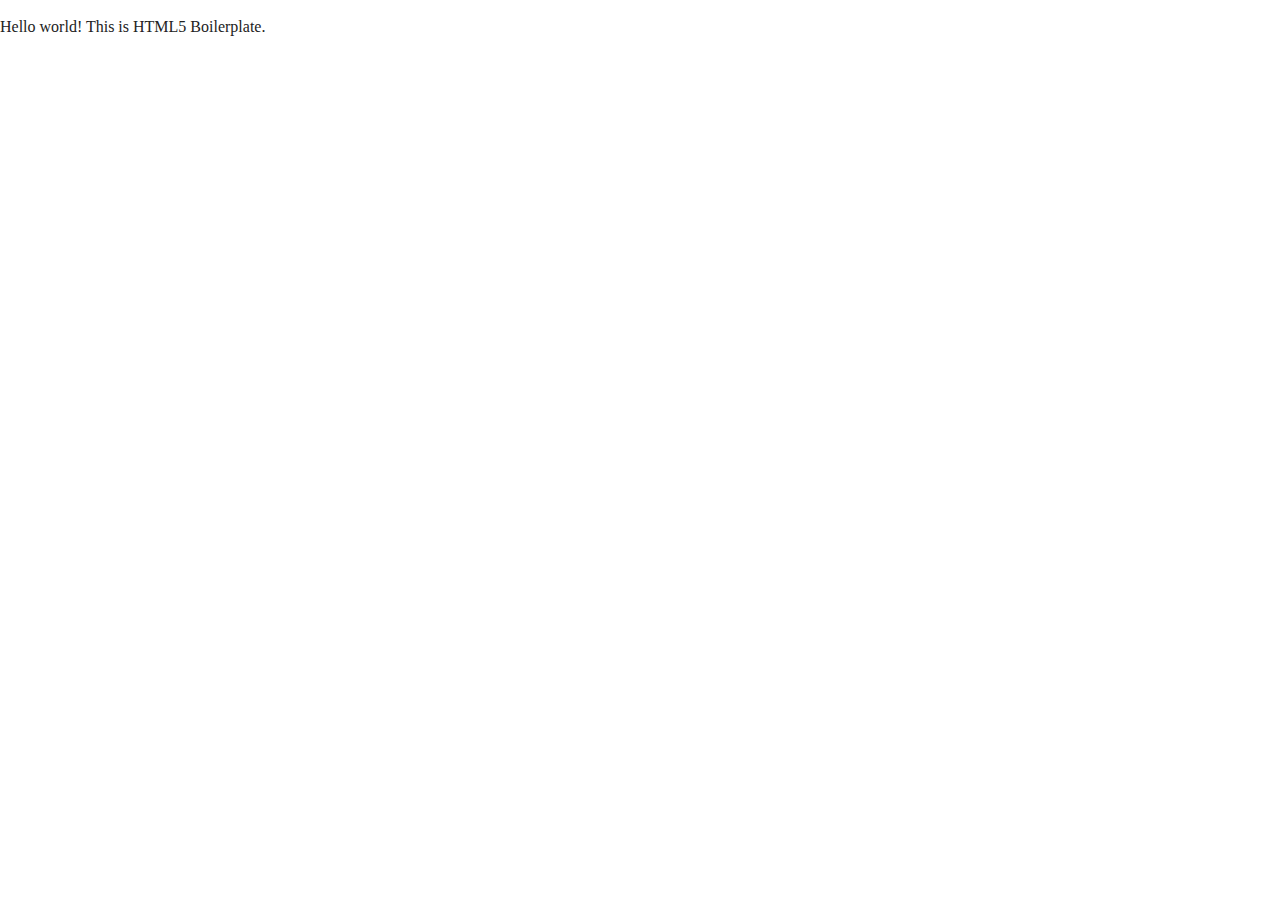
==== about/index.html @ be37d1b5 "Initial commit" ====
<!doctype html>
<html class="no-js" lang="">

<head>
  <meta charset="utf-8">
  <title></title>
  <meta name="description" content="">
  <meta name="viewport" content="width=device-width, initial-scale=1">

  <meta property="og:title" content="">
  <meta property="og:type" content="">
  <meta property="og:url" content="">
  <meta property="og:image" content="">

  <link rel="manifest" href="../site.webmanifest">
  <link rel="apple-touch-icon" href="../icon.png">
  <!-- Place favicon.ico in the root directory -->

  <link rel="stylesheet" href="../css/normalize.css">
  <link rel="stylesheet" href="../css/main.css">

  <meta name="theme-color" content="#fafafa">
</head>

<body>

  <!-- Add your site or application content here -->
  <p>Hello world! This is HTML5 Boilerplate.</p>
  <script src="../js/vendor/modernizr-3.11.2.min.js"></script>
  <script src="../js/plugins.js"></script>
  <script src="../js/main.js"></script>

  <!-- Google Analytics: change UA-XXXXX-Y to be your site's ID. -->
  <script>
    window.ga = function () { ga.q.push(arguments) }; ga.q = []; ga.l = +new Date;
    ga('create', 'UA-XXXXX-Y', 'auto'); ga('set', 'anonymizeIp', true); ga('set', 'transport', 'beacon'); ga('send', 'pageview')
  </script>
  <script src="https://www.google-analytics.com/analytics.js" async></script>
</body>

</html>
---- css/main.css ----
/*! HTML5 Boilerplate v8.0.0 | MIT License | https://html5boilerplate.com/ */

/* main.css 2.1.0 | MIT License | https://github.com/h5bp/main.css#readme */
/*
 * What follows is the result of much research on cross-browser styling.
 * Credit left inline and big thanks to Nicolas Gallagher, Jonathan Neal,
 * Kroc Camen, and the H5BP dev community and team.
 */

/* ==========================================================================
   Base styles: opinionated defaults
   ========================================================================== */

html {
  color: #222;
  font-size: 1em;
  line-height: 1.4;
}

/*
 * Remove text-shadow in selection highlight:
 * https://twitter.com/miketaylr/status/12228805301
 *
 * Vendor-prefixed and regular ::selection selectors cannot be combined:
 * https://stackoverflow.com/a/16982510/7133471
 *
 * Customize the background color to match your design.
 */

::-moz-selection {
  background: #b3d4fc;
  text-shadow: none;
}

::selection {
  background: #b3d4fc;
  text-shadow: none;
}

/*
 * A better looking default horizontal rule
 */

hr {
  display: block;
  height: 1px;
  border: 0;
  border-top: 1px solid #ccc;
  margin: 1em 0;
  padding: 0;
}

/*
 * Remove the gap between audio, canvas, iframes,
 * images, videos and the bottom of their containers:
 * https://github.com/h5bp/html5-boilerplate/issues/440
 */

audio,
canvas,
iframe,
img,
svg,
video {
  vertical-align: middle;
}

/*
 * Remove default fieldset styles.
 */

fieldset {
  border: 0;
  margin: 0;
  padding: 0;
}

/*
 * Allow only vertical resizing of textareas.
 */

textarea {
  resize: vertical;
}

/* ==========================================================================
   Author's custom styles
   ========================================================================== */

/* ==========================================================================
   Helper classes
   ========================================================================== */

/*
 * Hide visually and from screen readers
 */

.hidden,
[hidden] {
  display: none !important;
}

/*
 * Hide only visually, but have it available for screen readers:
 * https://snook.ca/archives/html_and_css/hiding-content-for-accessibility
 *
 * 1. For long content, line feeds are not interpreted as spaces and small width
 *    causes content to wrap 1 word per line:
 *    https://medium.com/@jessebeach/beware-smushed-off-screen-accessible-text-5952a4c2cbfe
 */

.sr-only {
  border: 0;
  clip: rect(0, 0, 0, 0);
  height: 1px;
  margin: -1px;
  overflow: hidden;
  padding: 0;
  position: absolute;
  white-space: nowrap;
  width: 1px;
  /* 1 */
}

/*
 * Extends the .sr-only class to allow the element
 * to be focusable when navigated to via the keyboard:
 * https://www.drupal.org/node/897638
 */

.sr-only.focusable:active,
.sr-only.focusable:focus {
  clip: auto;
  height: auto;
  margin: 0;
  overflow: visible;
  position: static;
  white-space: inherit;
  width: auto;
}

/*
 * Hide visually and from screen readers, but maintain layout
 */

.invisible {
  visibility: hidden;
}

/*
 * Clearfix: contain floats
 *
 * For modern browsers
 * 1. The space content is one way to avoid an Opera bug when the
 *    `contenteditable` attribute is included anywhere else in the document.
 *    Otherwise it causes space to appear at the top and bottom of elements
 *    that receive the `clearfix` class.
 * 2. The use of `table` rather than `block` is only necessary if using
 *    `:before` to contain the top-margins of child elements.
 */

.clearfix::before,
.clearfix::after {
  content: " ";
  display: table;
}

.clearfix::after {
  clear: both;
}

/* ==========================================================================
   EXAMPLE Media Queries for Responsive Design.
   These examples override the primary ('mobile first') styles.
   Modify as content requires.
   ========================================================================== */

@media only screen and (min-width: 35em) {
  /* Style adjustments for viewports that meet the condition */
}

@media print,
  (-webkit-min-device-pixel-ratio: 1.25),
  (min-resolution: 1.25dppx),
  (min-resolution: 120dpi) {
  /* Style adjustments for high resolution devices */
}

/* ==========================================================================
   Print styles.
   Inlined to avoid the additional HTTP request:
   https://www.phpied.com/delay-loading-your-print-css/
   ========================================================================== */

@media print {
  *,
  *::before,
  *::after {
    background: #fff !important;
    color: #000 !important;
    /* Black prints faster */
    box-shadow: none !important;
    text-shadow: none !important;
  }

  a,
  a:visited {
    text-decoration: underline;
  }

  a[href]::after {
    content: " (" attr(href) ")";
  }

  abbr[title]::after {
    content: " (" attr(title) ")";
  }

  /*
   * Don't show links that are fragment identifiers,
   * or use the `javascript:` pseudo protocol
   */
  a[href^="#"]::after,
  a[href^="javascript:"]::after {
    content: "";
  }

  pre {
    white-space: pre-wrap !important;
  }

  pre,
  blockquote {
    border: 1px solid #999;
    page-break-inside: avoid;
  }

  /*
   * Printing Tables:
   * https://web.archive.org/web/20180815150934/http://css-discuss.incutio.com/wiki/Printing_Tables
   */
  thead {
    display: table-header-group;
  }

  tr,
  img {
    page-break-inside: avoid;
  }

  p,
  h2,
  h3 {
    orphans: 3;
    widows: 3;
  }

  h2,
  h3 {
    page-break-after: avoid;
  }
}
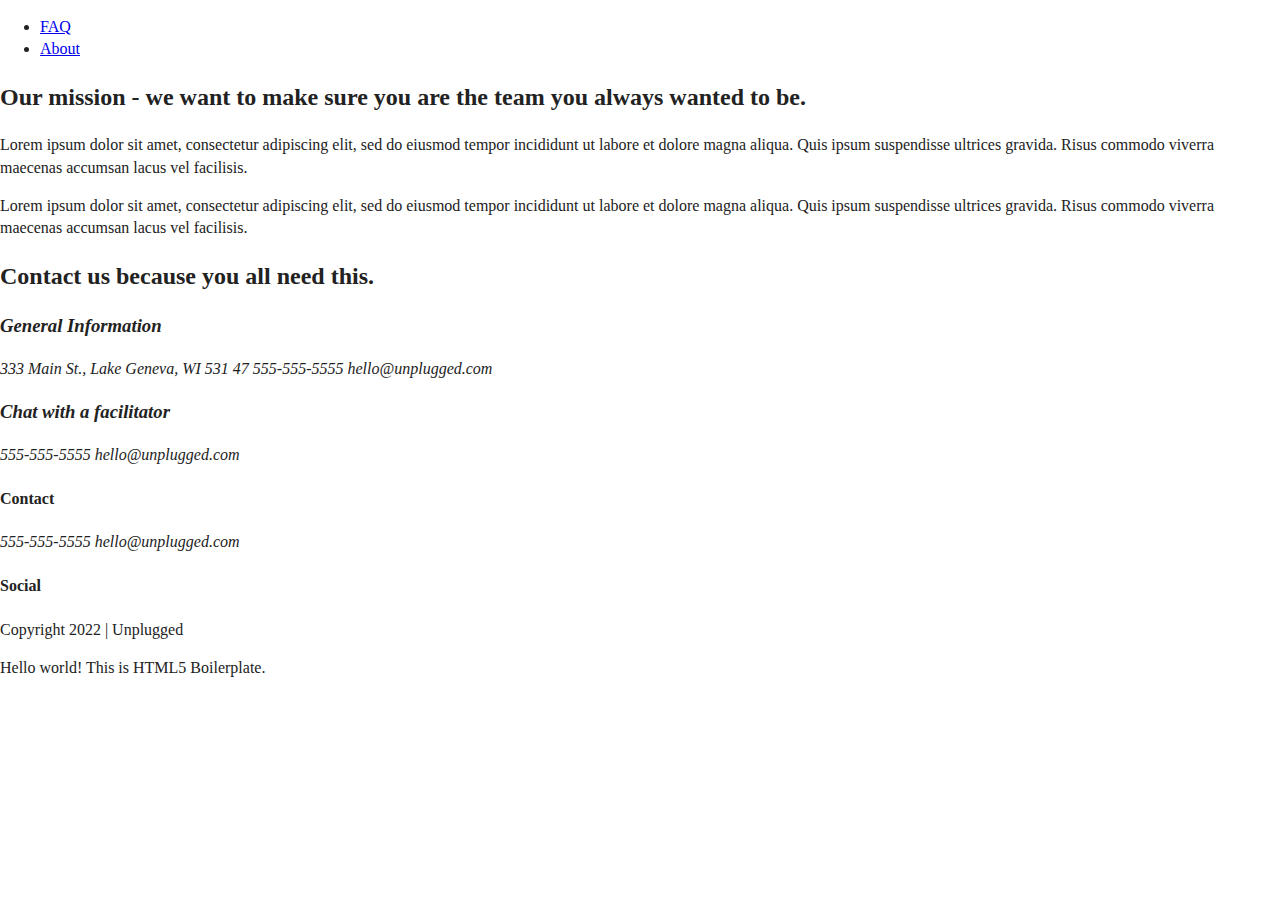
==== commit ac0c08c9: "Html for About page" ====
--- a/about/index.html
+++ b/about/index.html
@@ -3,7 +3,7 @@
 
 <head>
   <meta charset="utf-8">
-  <title></title>
+  <title>Unplugged retreat</title>
   <meta name="description" content="">
   <meta name="viewport" content="width=device-width, initial-scale=1">
 
@@ -23,8 +23,86 @@
 </head>
 
 <body>
+   <!-- Add your site or application content here -->
+  <header>
+    <div class="content-wrapper">
+      <a href="#" <img src="" alt="unplugged logo"></a>
+      <div class="header-divider"></div>
+      <nav>
+        <ul>
+          <li><a href="../faq/index.html" target="_blank">FAQ</a></li>
+          <li><a href="index.html" target="_blank">About</a></li>
+        </ul>
+      </nav>
+    </div>
+  </header>
 
-  <!-- Add your site or application content here -->
+  <main>
+    <section class="mission">
+      <div class="content-wrapper">
+        <h2>Our mission - we want to make sure you are the team you always wanted to be.</h2>
+        <div class="mission-content">
+          <p>Lorem ipsum dolor sit amet, consectetur adipiscing elit, sed do eiusmod tempor incididunt ut labore et dolore magna aliqua. Quis ipsum suspendisse ultrices gravida. Risus commodo viverra maecenas accumsan lacus vel facilisis.</p>
+          <P>Lorem ipsum dolor sit amet, consectetur adipiscing elit, sed do eiusmod tempor incididunt ut labore et dolore magna aliqua. Quis ipsum suspendisse ultrices gravida. Risus commodo viverra maecenas accumsan lacus vel facilisis. </P>
+        </div>
+      </div> <!--Mission content wrapper ends-->
+    </section> 
+
+    <section class="map">
+        <figure>
+        </figure>
+      </div>
+    </section> <!--End of map section-->
+
+    <section class="contact-section">
+      <div class="content-wrapper">
+        <h2>Contact us because you all need this.</h2>
+          <address class="contact-content">
+            <div>
+            <h3>General Information</h3>
+              <p>333 Main St., Lake Geneva, WI 531 47
+                555-555-5555
+                hello@unplugged.com
+              </p>
+            </div>
+            <div>
+            <h3>Chat with a facilitator</h3>
+            <address>
+              <p>555-555-5555
+                hello@unplugged.com
+              </p>
+            </div>
+          </address>
+      </div>
+    </section> <!--End of contact section-->
+
+  </main>
+
+  <footer>
+    <div class="content-wrapper">
+      <div class="footer-content">
+        <div class="contact">
+          <h4>Contact</h4>
+          <address>
+            <p>555-555-5555
+            hello@unplugged.com</p>
+          </address>
+        </div>
+        <div class="social">
+          <h4>Social</h4>
+          <div class="social-icons">
+            <p><a href="https://facebook.com/yoursite" target="_blank"></a></p>
+            <p><a href="https://twitter.com/yoursite" target="_blank"></a></p>
+            <p><a href="https://instagram.com/yoursite" target="_blank"></a></p>
+          </div>
+        </div>
+      </div> <!--Footer content ends-->
+    </div> <!--Footer content wrapper ends-->
+    <div class="copyright">
+      <p>Copyright 2022 | Unplugged</p>
+    </div>
+  </footer>
+ 
   <p>Hello world! This is HTML5 Boilerplate.</p>
   <script src="../js/vendor/modernizr-3.11.2.min.js"></script>
   <script src="../js/plugins.js"></script>
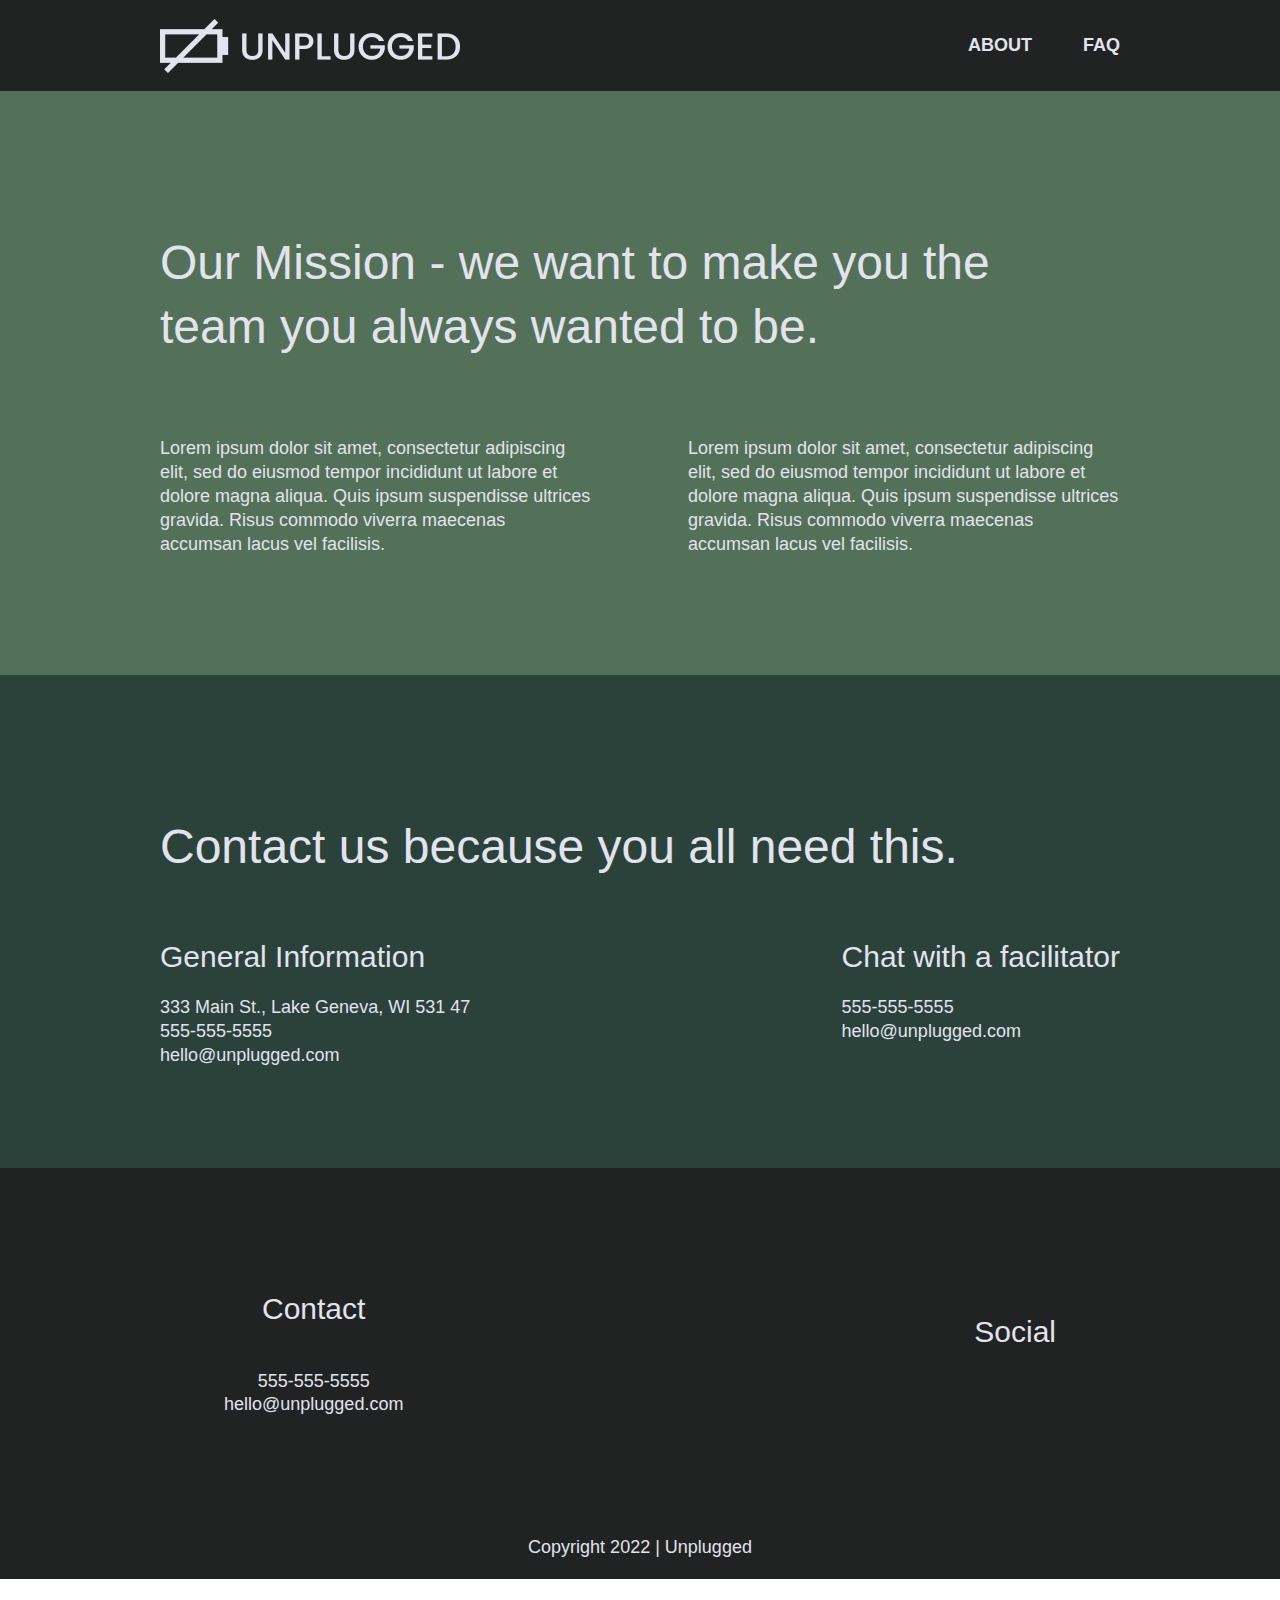
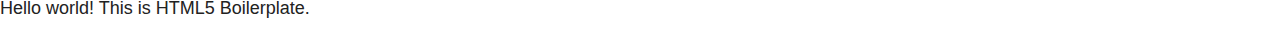
==== commit b5d2f4e7: "Updated and fixed CSS and HTML files" ====
--- a/about/index.html
+++ b/about/index.html
@@ -3,7 +3,7 @@
 
 <head>
   <meta charset="utf-8">
-  <title>Unplugged retreat</title>
+  <title>Unplugged Retreat | About</title>
   <meta name="description" content="">
   <meta name="viewport" content="width=device-width, initial-scale=1">
 
@@ -24,14 +24,16 @@
 
 <body>
    <!-- Add your site or application content here -->
-  <header>
+  
+  
+   <header>
     <div class="content-wrapper">
-      <a href="#" <img src="" alt="unplugged logo"></a>
-      <div class="header-divider"></div>
+     <a href="../index.html"><img src="../img/unpluggedlogo.png" alt="Unplugged logo"></a>
+     <div class="header-divider"></div>
       <nav>
         <ul>
+          <li><a href="index.html" target="_blank">About</a></li>
           <li><a href="../faq/index.html" target="_blank">FAQ</a></li>
-          <li><a href="index.html" target="_blank">About</a></li>
         </ul>
       </nav>
     </div>
@@ -40,7 +42,7 @@
   <main>
     <section class="mission">
       <div class="content-wrapper">
-        <h2>Our mission - we want to make sure you are the team you always wanted to be.</h2>
+        <h2>Our Mission - we want to make you the team you always wanted to be.</h2>
         <div class="mission-content">
           <p>Lorem ipsum dolor sit amet, consectetur adipiscing elit, sed do eiusmod tempor incididunt ut labore et dolore magna aliqua. Quis ipsum suspendisse ultrices gravida. Risus commodo viverra maecenas accumsan lacus vel facilisis.</p>
           <P>Lorem ipsum dolor sit amet, consectetur adipiscing elit, sed do eiusmod tempor incididunt ut labore et dolore magna aliqua. Quis ipsum suspendisse ultrices gravida. Risus commodo viverra maecenas accumsan lacus vel facilisis. </P>
@@ -60,15 +62,15 @@
           <address class="contact-content">
             <div>
             <h3>General Information</h3>
-              <p>333 Main St., Lake Geneva, WI 531 47
-                555-555-5555
+              <p>333 Main St., Lake Geneva, WI 531 47<br>
+                555-555-5555<br>
                 hello@unplugged.com
               </p>
             </div>
             <div>
             <h3>Chat with a facilitator</h3>
             <address>
-              <p>555-555-5555
+              <p>555-555-5555<br>
                 hello@unplugged.com
               </p>
             </div>
@@ -84,7 +86,7 @@
         <div class="contact">
           <h4>Contact</h4>
           <address>
-            <p>555-555-5555
+            <p>555-555-5555<br>
             hello@unplugged.com</p>
           </address>
         </div>
--- a/css/main.css
+++ b/css/main.css
@@ -86,6 +86,326 @@
 /* ==========================================================================
    Author's custom styles
    ========================================================================== */
+
+   /*------------ General styles -----------*/
+
+   html {
+    font-size: 16px;
+   }
+
+   body {
+    font-family: 'Open Sans', sans-serif;
+    font-size: 1em;
+    text-align: left;
+   }
+
+   ul,
+   ol {
+    list-style-type: none;
+    padding: 0;
+   }
+
+   a {
+    color: #e2e3ed;
+    text-decoration: none;
+   }
+
+   img {
+    width: 100%;
+   }
+    
+   figure {
+    margin: 0;
+   }
+
+   h2 {
+    font-family: 'Poppins', sans-serif;
+    font-size: 1.875em;
+    font-weight: 500;
+   }
+
+   h3,
+   h4 {
+    font-family: 'Poppins', sans-serif;
+    font-size: 1.125em;
+    margin: 20px 0;
+    font-weight: 500;
+   }
+
+   p {
+    font-size: 0.875em;
+    line-height: 1.285em;
+   }
+
+   address {
+    font-style: normal;
+  }
+
+  .content-wrapper {
+    width: 90%;
+    margin: 50px 0;
+  }
+
+/*------------- Base Header-Footer styles ----------------------*/
+
+header, 
+footer {
+  background-color: #202322;
+  display: flex;
+  justify-content: center;
+  align-items: center;
+  flex-flow: row wrap;
+}
+
+header {
+  padding: 15px 0;
+}
+
+header .content-wrapper {
+  display: flex;
+  justify-content: center;
+  align-items: center;
+  flex-flow: row wrap;
+  margin: 0;
+ }
+
+header figure {
+  display: flex;
+  justify-content: center;
+  align-items: center;
+  flex-flow: row wrap;
+  width: 60%;
+}
+
+.header-divider {
+  width: 100%;
+  height: 1px;
+  margin: 10px 0 20px 0;
+  background: #3a3a3a; 
+}
+
+header nav {
+  display: flex;
+  justify-content: center;
+  align-items: center;
+  flex-flow: row wrap;
+  width: 60%;
+  font-size: 1.125em;
+  font-weight: 700;
+  text-transform: uppercase;
+}
+
+header nav ul {
+  display: flex;
+  justify-content: space-between;
+  width: 100%;
+}
+
+footer {
+  flex-direction: column;
+  text-align: center;
+}
+
+footer .content-wrapper {
+  width: 55%;
+  margin: 50px 0;
+  color: #e2e3ed;
+}
+
+footer p {
+  margin: 0;
+}
+
+footer .social p {
+  display: flex;
+  justify-content: center;
+  align-items: center;
+}
+
+footer .social-icons {
+  display: flex;
+  justify-content: space-around;
+  align-items: center;
+}
+
+footer .contact {
+  margin-bottom: 50px;
+}
+
+footer .copyright {
+  margin: 20px 0;
+  color: #e2e3ed;
+}
+
+/*------------ Mobile styles - Homepage ----------------------*/
+
+/* --- Hero area ----- */ 
+
+.hero-area {
+  display: flex;
+  justify-content: center;
+  flex-flow: row wrap;
+  color: #e2e3ed;
+  background: url('../img/girl.jpg') #999;
+  background-size: cover;
+  background-repeat: no-repeat;
+  background-position: center;
+}
+
+.hero-area h1 {
+  font-size: 2.25em;
+  font-family: 'Poppins', Helvetica, Arial, sans-serif;
+  font-weight: 500; 
+  line-height: 1.2; 
+}
+
+/* --- Aside --- */
+aside {
+  display: flex;
+  justify-content: center;
+  align-items: center;
+  flex-flow: row wrap;
+  background-color: #527158;
+  color: #e2e3ed;
+}
+
+aside .form {
+  margin-top: 30px;
+}
+
+input[type=text] {
+  box-sizing: border-box;
+  width: 100%;
+  color: #2a423a;
+  font-style: italic;
+  padding: 1em;
+}
+ 
+input[type=button] {
+  width: 100%;
+  padding: 20px 0;
+  margin-top: 20px;
+  background-color: #2a423a;
+  font-family: 'Poppins', Helvetica, Arial, sans-serif;
+  font-weight: 500;
+  font-size: 1.125em;
+  color: #e2e3ed;
+  border: none;
+  text-align: center;
+  text-transform: uppercase;
+}
+
+/* --- Features --- */
+
+.features {
+  display: flex;
+  justify-content: center;
+  flex-flow: row wrap;
+  padding: 0 20px;
+  color: #e2e3ed;
+  background: url('../img/bonfire.jpg') #202322;
+  background-position: center;
+  background-size: cover;
+  background-repeat: no-repeat;
+}
+
+.features .features-items {
+  display: flex;
+  justify-content: center;
+  align-items: center;
+  flex-flow: row wrap;
+}
+
+.features article {
+  width: 63%;
+  margin: 30px 0;
+}
+
+.features h2 {
+  margin-bottom: 60px;
+}
+
+.features p {
+  margin: 0;
+  text-align: center;
+}
+
+/* --- Reviews --- */
+.reviews {
+  display: flex;
+  justify-content: center;
+  flex-flow: row wrap;
+  background-color: #2a423a;
+  color: #e2e3ed;
+}
+
+
+.reviews h2 {
+  margin-bottom: 40px;
+  line-height: 1;
+}
+
+.reviews h3 {
+  width: 55%;
+  margin: 20px 0;
+}
+
+
+/*------------- Mobile styles - About page ----------------------*/
+
+.mission {
+  display: flex;
+  justify-content: center;
+  align-items: center;
+  flex-flow: row wrap;
+  background-color: #527158;
+  color: #e2e3ed;
+}
+
+.contact-section {
+  display: flex;
+  justify-content: center;
+  align-items: center;
+  flex-flow: row wrap;
+  background-color: #2a423a;
+  color: #e2e3ed;
+}
+
+.contact-content p{
+  margin: 0;
+}
+
+/*------------- Mobile styles - FAQ page ----------------------*/
+
+.faq {
+  display: flex;
+  justify-content: center;
+  align-items: center;
+  flex-flow: row wrap;
+  background-color: #527158;
+  color: #e2e3ed;
+}
+
+ .faq .content-wrapper {
+  display: flex;
+  justify-content: center;
+  align-items: center;
+  flex-flow: row wrap;
+  margin: 50px 0 0 0;
+ }
+
+ .faq h2 {
+   margin-bottom: 40px;
+   line-height: 1;
+ }
+
+ .faq-content {
+   margin-bottom: 50px;
+ }
+ 
+ .faq-content h4 {
+  line-height: 1.333;
+}
 
 /* ==========================================================================
    Helper classes
@@ -175,18 +495,301 @@
    Modify as content requires.
    ========================================================================== */
 
-@media only screen and (min-width: 35em) {
-  /* Style adjustments for viewports that meet the condition */
-}
-
-@media print,
-  (-webkit-min-device-pixel-ratio: 1.25),
-  (min-resolution: 1.25dppx),
-  (min-resolution: 120dpi) {
-  /* Style adjustments for high resolution devices */
-}
-
-/* ==========================================================================
+@media only screen and (min-width: 768px) {
+  /* Tablet styles here */
+
+  .content-wrapper{
+    max-width: 640px;
+    margin: 100px 0;
+  }
+
+  h2 {
+    font-size: 2.25em;
+    line-height: 1.333;
+}
+
+  h3 {
+    font-size: 1.5em;
+    line-height: 1.25;
+}
+
+  /* Header */
+
+  header {
+    justify-content: space-around;
+    padding: 33px 0;
+  }
+
+  header .content-wrapper {
+    width: 100%;
+    justify-content: space-between;
+  }
+
+  header nav {
+    width: 20%;
+  }
+
+  header nav ul {
+    justify-content: space-between;
+  }
+  
+  .header-divider {
+    display: none;
+  }
+
+  header img {
+    max-width: 50%;
+  }
+
+  /* Hero area */
+
+  .hero-area h1 {
+    font-size: 3em;
+    line-height: 1;
+    margin: 0;
+}
+
+  /* Aside */
+
+  aside .content-wrapper {
+    margin: 50px 0;
+    display: flex;
+    justify-content: space-between;
+    flex-flow: row wrap;
+  }
+
+  aside .content-wrapper .form-description,
+  aside .content-wrapper .form {
+    width: 40%;
+    margin: 0;
+  }
+
+  /* Features */
+
+  .features article {
+    display: flex;
+    justify-content: center;
+    align-items: center;
+    flex-flow: column wrap;
+    flex-basis: 50%;
+  }
+
+  .features .features-item-description {
+    width: 62%;
+  }
+
+  /* Reviews */
+
+  .reviews article {
+    display: flex;
+    justify-content: space-between;
+  }
+
+  .reviews h2 {
+    width: 85%;
+  }
+
+  .reviews article figure,
+  .reviews article div {
+    width: 49%;
+  }
+
+  .reviews h3 {
+    width: 75%;
+    margin: 0;
+  }
+
+  
+  /* Footer */
+
+footer .content-wrapper {
+  width: 65%;
+  margin: 100px 0;
+}
+
+footer .footer-content {
+  display: flex;
+  justify-content: space-between;
+  align-items: center;
+  flex-direction: row;
+}
+
+footer .contact {
+  margin-bottom: 0;
+}
+
+footer .copyright {
+  width: 100%;
+}
+
+footer h4 {
+  font-size: 1.5em;
+  margin-bottom: 40px;
+}
+
+footer p {
+    line-height: 1.285;
+}
+
+/*--------------- About page -----------------*/
+
+.mission-content {
+  display: flex;
+  justify-content: space-between;
+  align-items: center;
+  padding-top: 20px
+}
+
+.mission-content p {
+  width: 45%;
+}
+
+.contact-section .content-wrapper h2 {
+  width: 80%;
+}
+
+.contact-content {
+  display: flex;
+  justify-content: space-between;
+  align-items: flex-start;
+}
+
+.contact-content h4 {
+  font-size: 1.5em;
+}
+
+/*---------------- FAQ page ------------------*/
+
+.faq .content-wrapper {
+  justify-content: space-between;
+}
+
+.faq-content {
+  flex-basis: 45%;
+}
+
+.faq h2 {
+  width: 100%;
+} 
+
+.faq h4,
+  .faq p {
+      font-size: .875em;
+      line-height: 1.125;
+  }
+
+}
+
+@media only screen and (min-width: 1200px) {
+  
+  /*----------------- Desktop styles here ------------------- */
+
+  .content-wrapper {
+    max-width: 960px;
+  }
+
+  header {
+    padding: 15px 0;
+  }
+
+  header nav ul li {
+    padding: 0 0 0 40px;
+  }
+  h2 {
+    font-size: 2.25em;
+  }
+
+  h3,
+  h4 {
+      font-size: 1.875em;
+  }
+
+  p {
+      font-size: 1.125em;
+      line-height: 1.333;
+  }
+
+  header img {
+    max-width: 50%;
+  }
+
+  /* Hero area */
+
+  .hero-area h1 {
+    width: 80%;
+    font-size: 3.75em;
+  }
+
+  .hero-area {
+    min-height: 660px;
+  }
+
+  /* Aside */
+
+  aside .content-wrapper {
+    justify-content: space-around;
+  }
+
+  aside .content-wrapper .form-description,
+  aside .content-wrapper .form {
+    width: 30%;
+    margin: 0;
+  }
+
+  .form-description p {
+    font-size: 1.125em;
+  }
+
+  /* Features */
+
+  .features h2 {
+    width: 90%;
+  }
+
+  .features article {
+    flex-basis: 33%;
+  }
+
+  /* Reviews */
+
+  .reviews article div {
+    width: 42%;
+  }
+
+  footer h4 {
+    font-size: 1.875em;
+  }
+
+  .reviews h2 {
+    padding-bottom: 50px; 
+  }
+
+  /*------------- About page -------------*/
+
+  .mission h2, 
+  .contact-section .content-wrapper h2 {
+    width: 95%;
+    font-size: 3em;
+  }
+
+  .contact-content h4 {
+    font-size: 1.875em;
+  }
+
+  /*---------- FAQ page ------------------*/
+  .faq h2 {
+    width: 100%;
+    font-size: 3em;
+  }
+
+  .faq h4,
+  .faq p {
+      font-size: 1.125em;
+      line-height: 1;
+  }
+
+}
+  /* ========================================================================
    Print styles.
    Inlined to avoid the additional HTTP request:
    https://www.phpied.com/delay-loading-your-print-css/
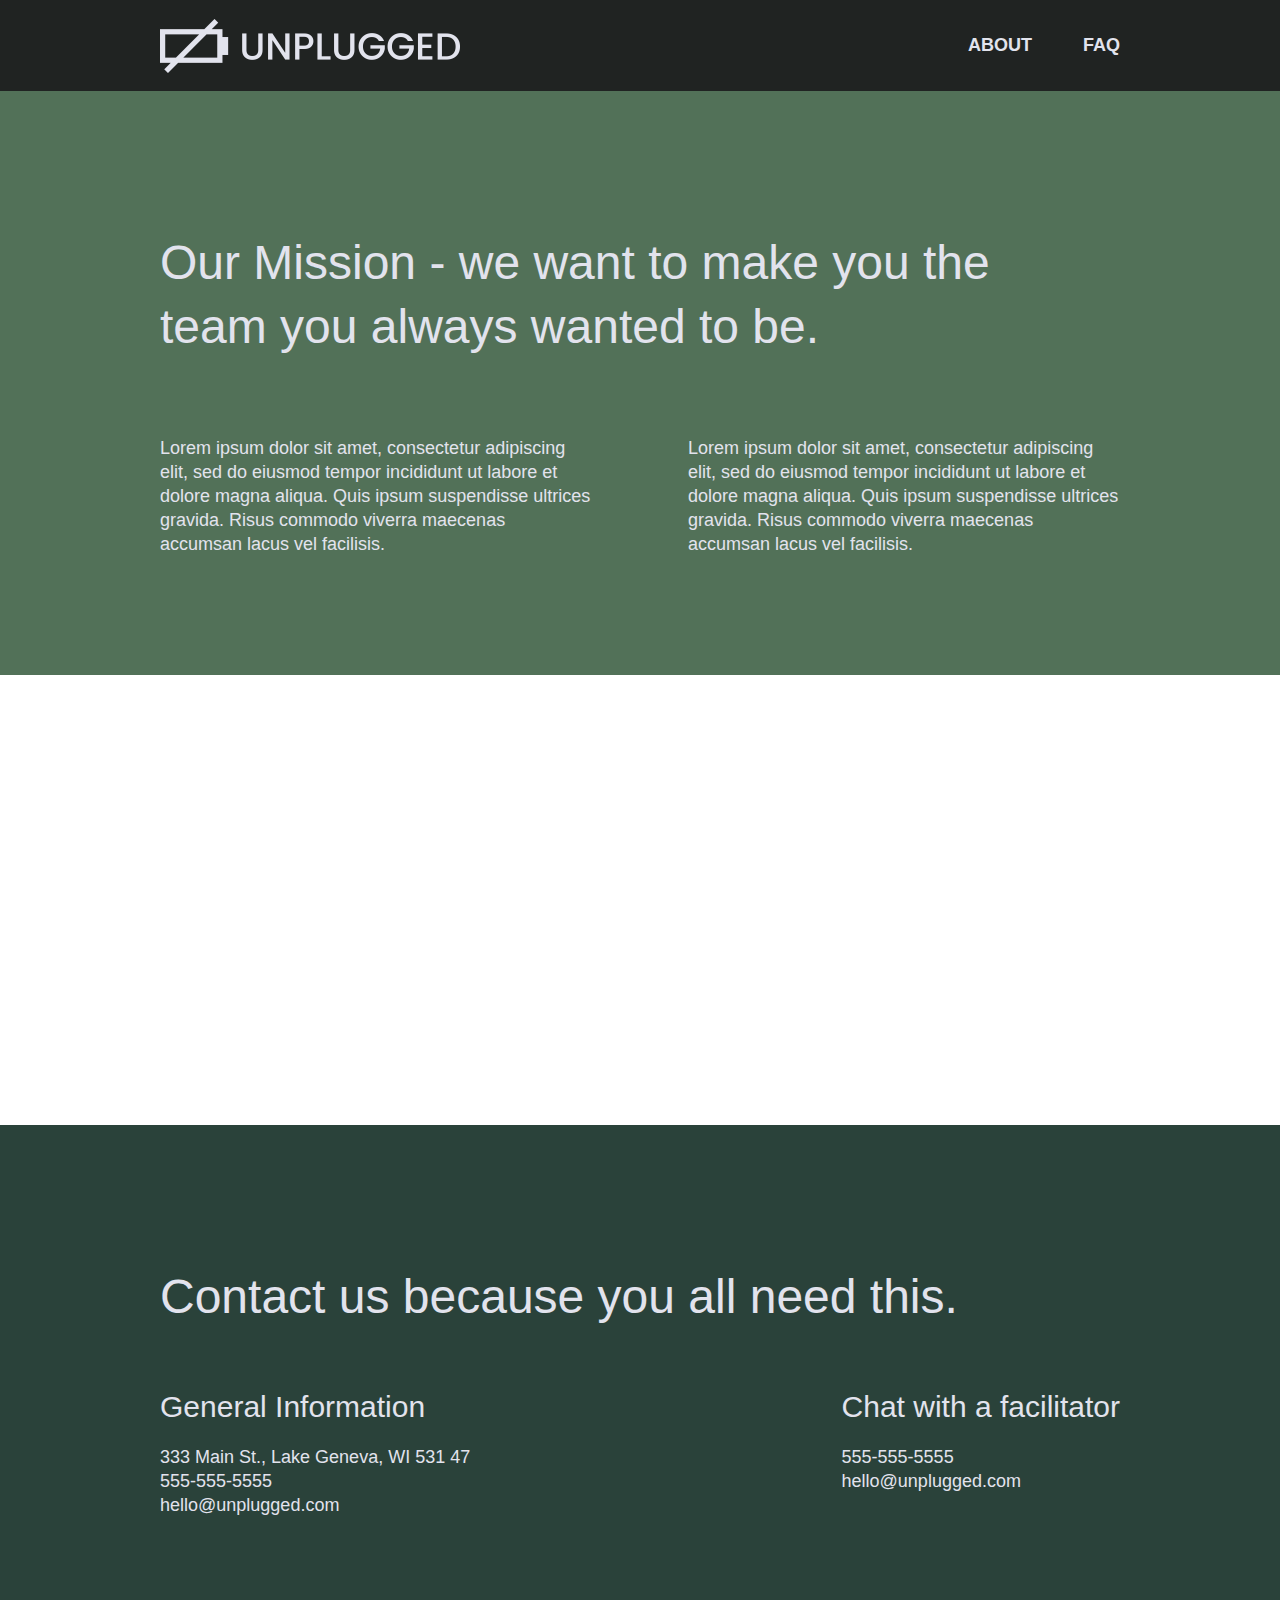
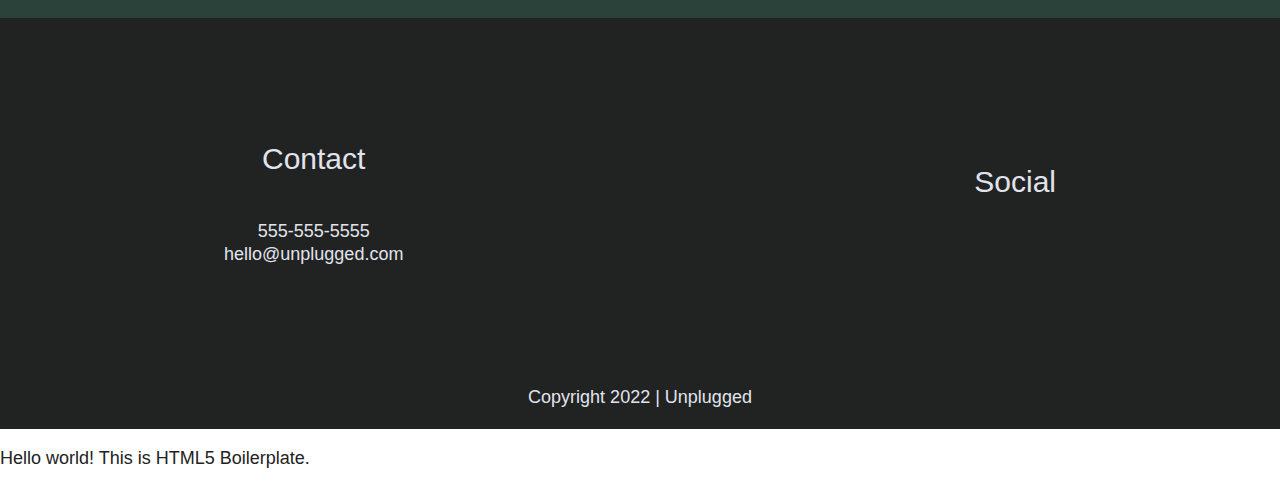
==== commit 3666ee78: "Added map" ====
--- a/about/index.html
+++ b/about/index.html
@@ -52,6 +52,7 @@
 
     <section class="map">
         <figure>
+          <iframe src="https://www.google.com/maps/embed?pb=!1m18!1m12!1m3!1d4213.872716367737!2d-88.42234651063085!3d42.59903244170198!2m3!1f0!2f0!3f0!3m2!1i1024!2i768!4f13.1!3m3!1m2!1s0x88058beaba2a015f%3A0x4b28e3671bb3e0e9!2s333%20Main%20St%2C%20Lake%20Geneva%2C%20WI%2053147!5e0!3m2!1sen!2sus!4v1659107949386!5m2!1sen!2sus" width="600" height="450" style="border:0;" allowfullscreen="" loading="lazy" referrerpolicy="no-referrer-when-downgrade"></iframe>
         </figure>
       </div>
     </section> <!--End of map section-->
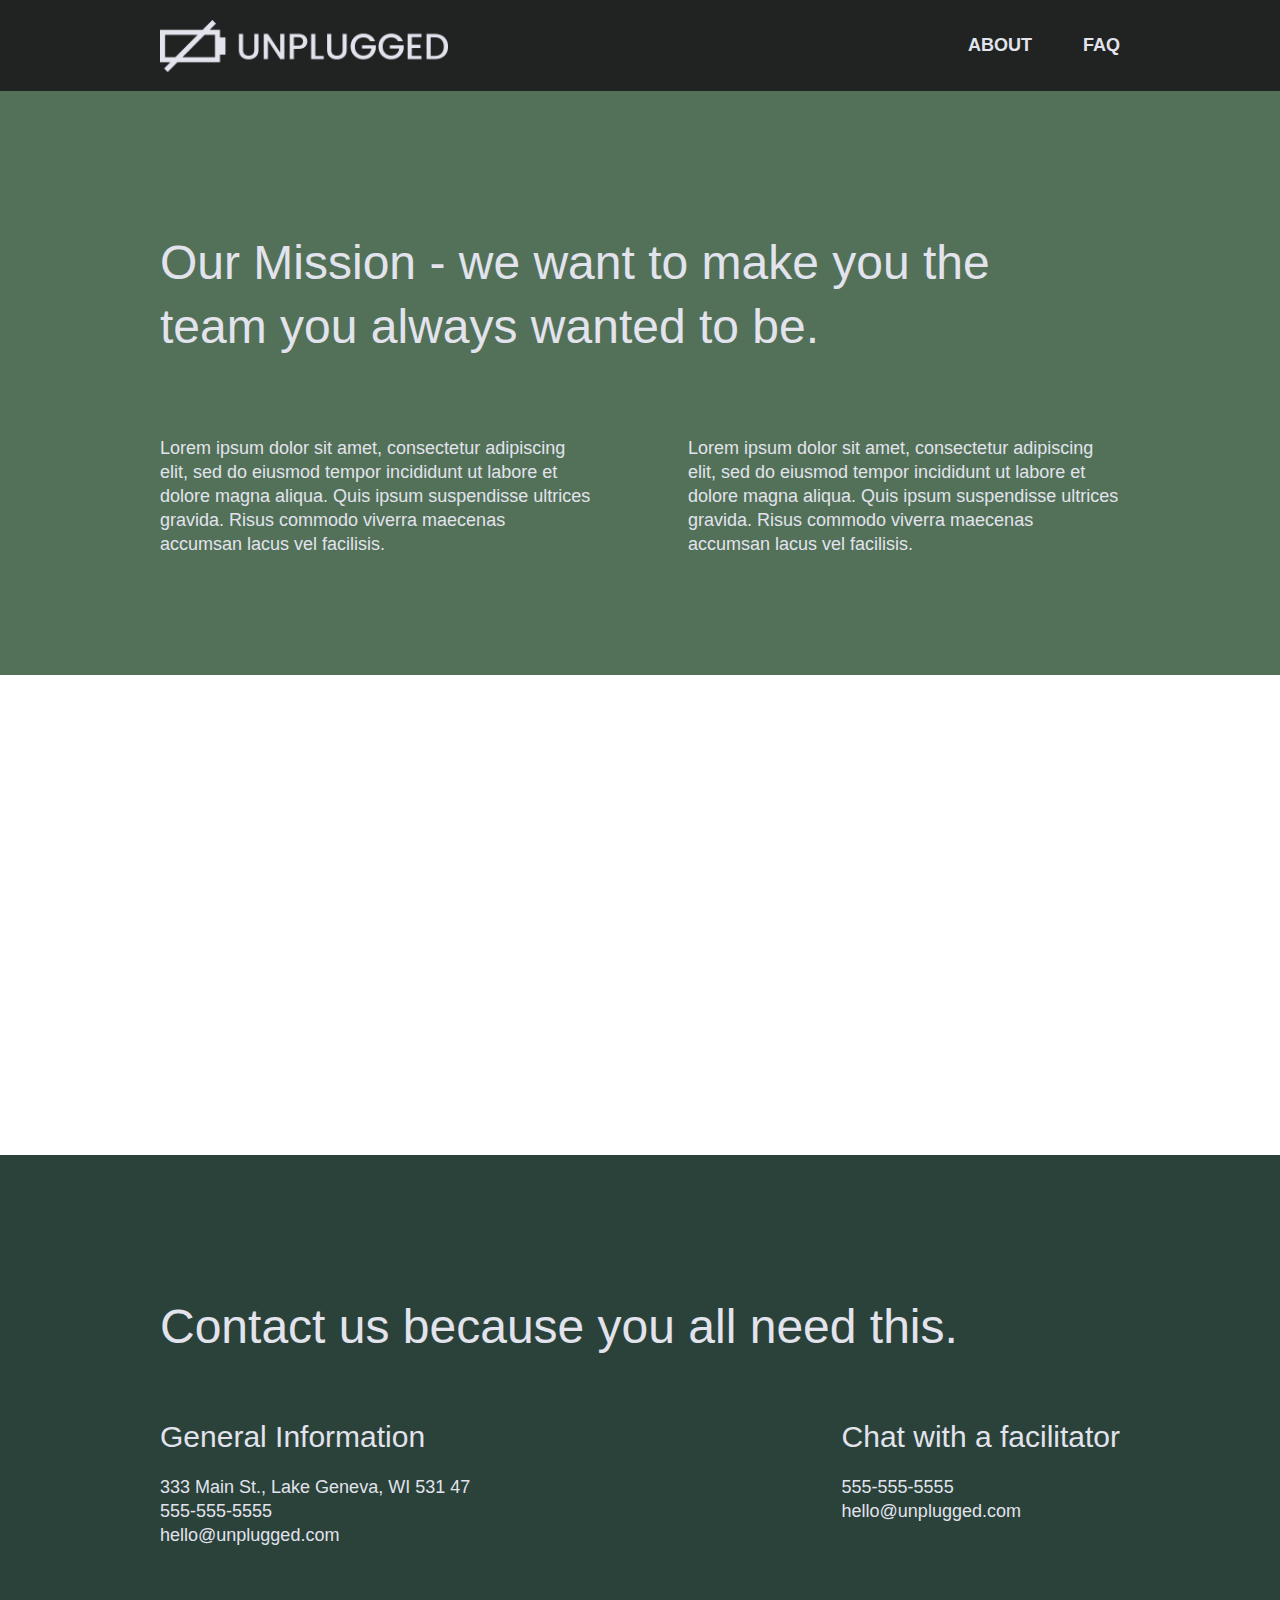
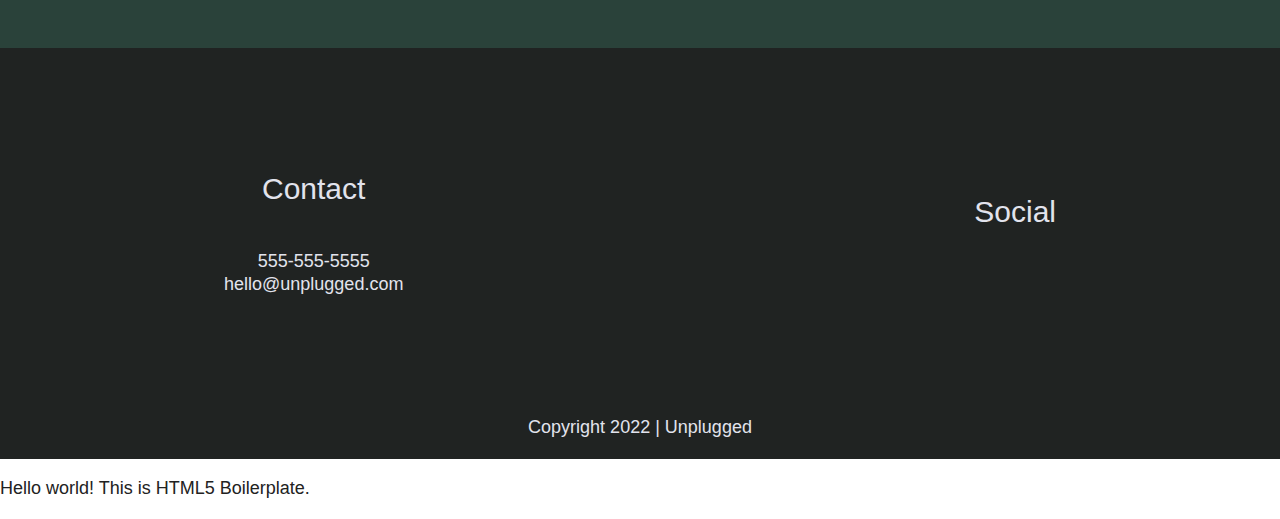
==== commit 7a78fee3: "Updated logos and responsive map" ====
--- a/about/index.html
+++ b/about/index.html
@@ -28,8 +28,12 @@
   
    <header>
     <div class="content-wrapper">
-     <a href="../index.html"><img src="../img/unpluggedlogo.png" alt="Unplugged logo"></a>
-     <div class="header-divider"></div>
+     <figure>
+      <a href="../index.html"><img src="../img/unpluggedlogo.png" alt="Unplugged logo"></a>
+      </figure>
+      
+      <div class="header-divider"></div>
+
       <nav>
         <ul>
           <li><a href="index.html" target="_blank">About</a></li>
--- a/css/main.css
+++ b/css/main.css
@@ -373,6 +373,22 @@
 
 .contact-content p{
   margin: 0;
+}
+
+.map figure {
+  width: 100%;
+    height: 0; 
+    padding-bottom: 125%; 
+    overflow: hidden;
+    position: relative;
+}
+
+.map iframe {
+  width: 100%;
+    height: 100%;
+    position: absolute; 
+    top: 0; 
+    left: 0;
 }
 
 /*------------- Mobile styles - FAQ page ----------------------*/
@@ -537,8 +553,8 @@
     display: none;
   }
 
-  header img {
-    max-width: 50%;
+  header figure {
+    max-width: 30%;
   }
 
   /* Hero area */
@@ -658,6 +674,10 @@
   font-size: 1.5em;
 }
 
+.map figure {
+    padding-bottom: 45.5%; 
+
+}
 /*---------------- FAQ page ------------------*/
 
 .faq .content-wrapper {
@@ -709,8 +729,8 @@
       line-height: 1.333;
   }
 
-  header img {
-    max-width: 50%;
+  header figure {
+    max-width: 30%;
   }
 
   /* Hero area */
@@ -788,6 +808,10 @@
       line-height: 1;
   }
 
+  .map figure {
+    padding-bottom: 37.5%; 
+
+}
 }
   /* ========================================================================
    Print styles.
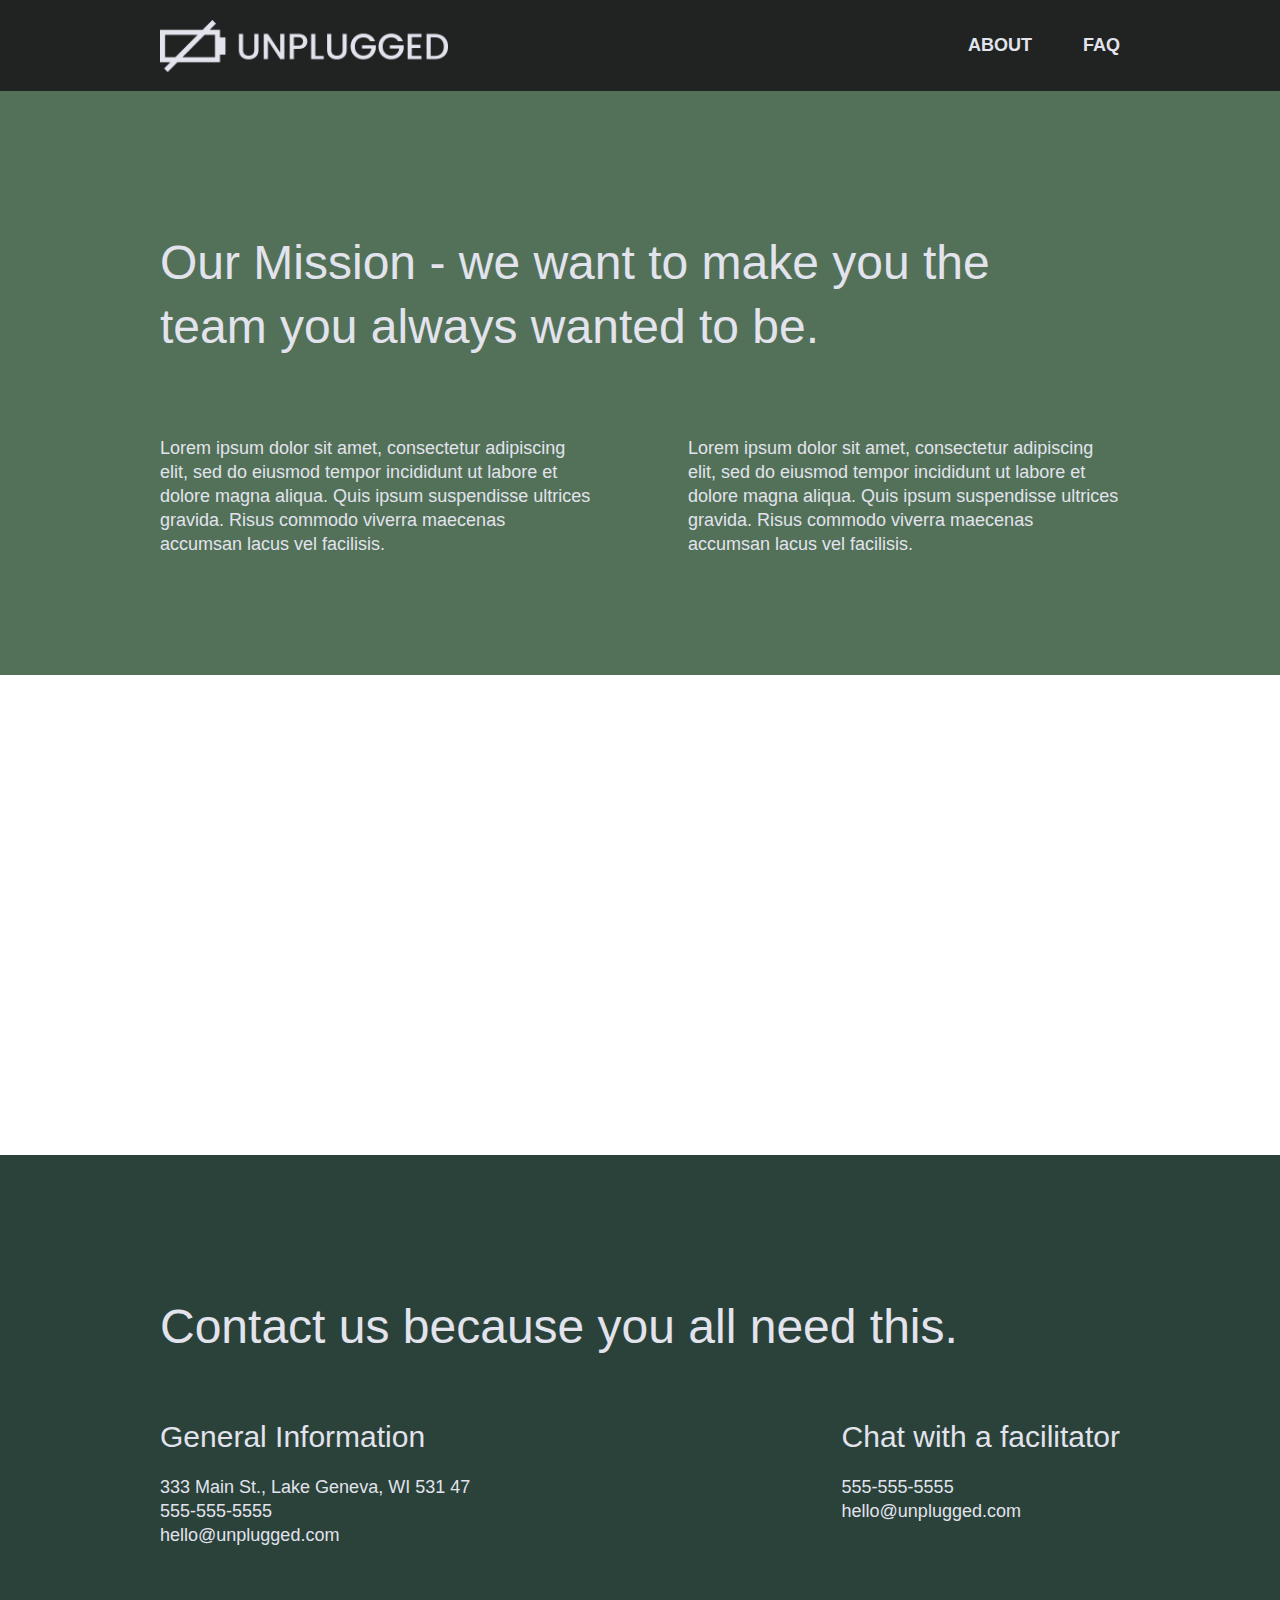
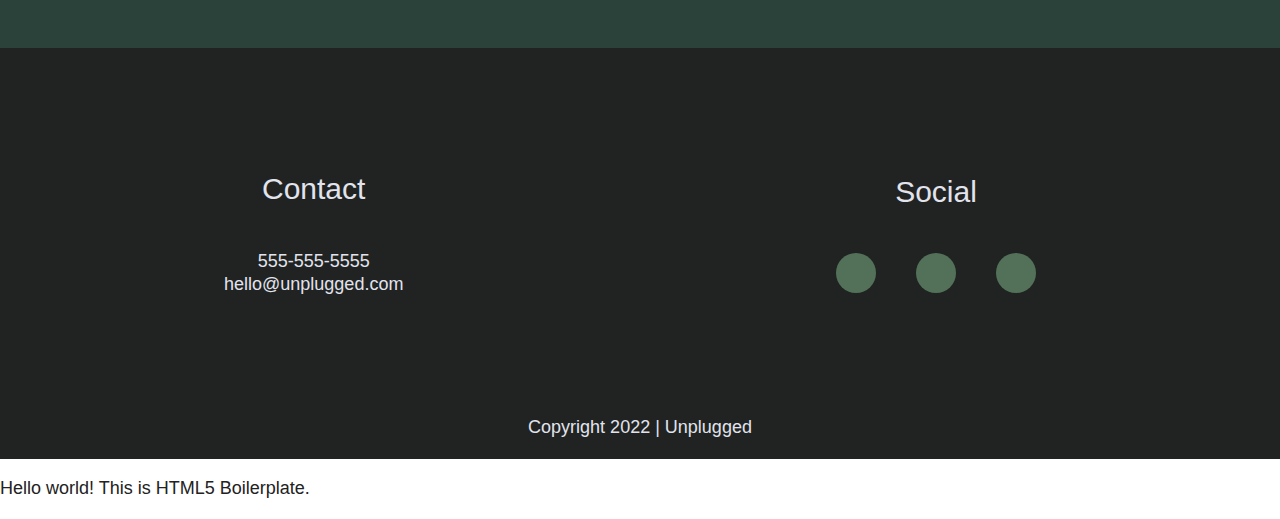
==== commit cf286958: "Updated social icons on all pages" ====
--- a/about/index.html
+++ b/about/index.html
@@ -18,6 +18,8 @@
 
   <link rel="stylesheet" href="../css/normalize.css">
   <link rel="stylesheet" href="../css/main.css">
+  <!-- FontAwesome CDN version 5.5 -->
+<link rel="stylesheet" href="https://use.fontawesome.com/releases/v5.5.0/css/all.css" integrity="sha384-B4dIYHKNBt8Bc12p+WXckhzcICo0wtJAoU8YZTY5qE0Id1GSseTk6S+L3BlXeVIU" crossorigin="anonymous">
 
   <meta name="theme-color" content="#fafafa">
 </head>
@@ -87,7 +89,9 @@
 
   <footer>
     <div class="content-wrapper">
+      
       <div class="footer-content">
+        
         <div class="contact">
           <h4>Contact</h4>
           <address>
@@ -95,16 +99,21 @@
             hello@unplugged.com</p>
           </address>
         </div>
+        
         <div class="social">
           <h4>Social</h4>
+          
           <div class="social-icons">
-            <p><a href="https://facebook.com/yoursite" target="_blank"></a></p>
-            <p><a href="https://twitter.com/yoursite" target="_blank"></a></p>
-            <p><a href="https://instagram.com/yoursite" target="_blank"></a></p>
+            <p><a href="https://www.facebook.com/Skillcrush/" target="_blank"><i class="fab fa-facebook-f"></i></a></p>
+            <p><a href="https://twitter.com/Skillcrush" target="_blank"><i class="fab fa-twitter"></i></a></p>
+            <p><a href="https://www.instagram.com/skillcrush/" target="_blank"><i class="fab fa-instagram"></i></a></p>
           </div>
+
         </div>
       </div> <!--Footer content ends-->
+
     </div> <!--Footer content wrapper ends-->
+    
     <div class="copyright">
       <p>Copyright 2022 | Unplugged</p>
     </div>
--- a/css/main.css
+++ b/css/main.css
@@ -216,10 +216,21 @@
   margin: 0;
 }
 
-footer .social p {
-  display: flex;
-  justify-content: center;
-  align-items: center;
+footer .social-icons p {
+  background-color: #527158;
+  border-radius: 50%;
+  width: 40px;
+  height: 40px;
+  display: flex;
+  justify-content: center;
+  align-items: center;
+  margin: 0 20px;
+
+}
+
+footer .social-icons p i {
+  font-size: 1.3125em;
+
 }
 
 footer .social-icons {
@@ -330,6 +341,11 @@
   text-align: center;
 }
 
+.features i {
+	font-size: 3.75em;
+        margin-bottom: 40px;
+}
+
 /* --- Reviews --- */
 .reviews {
   display: flex;
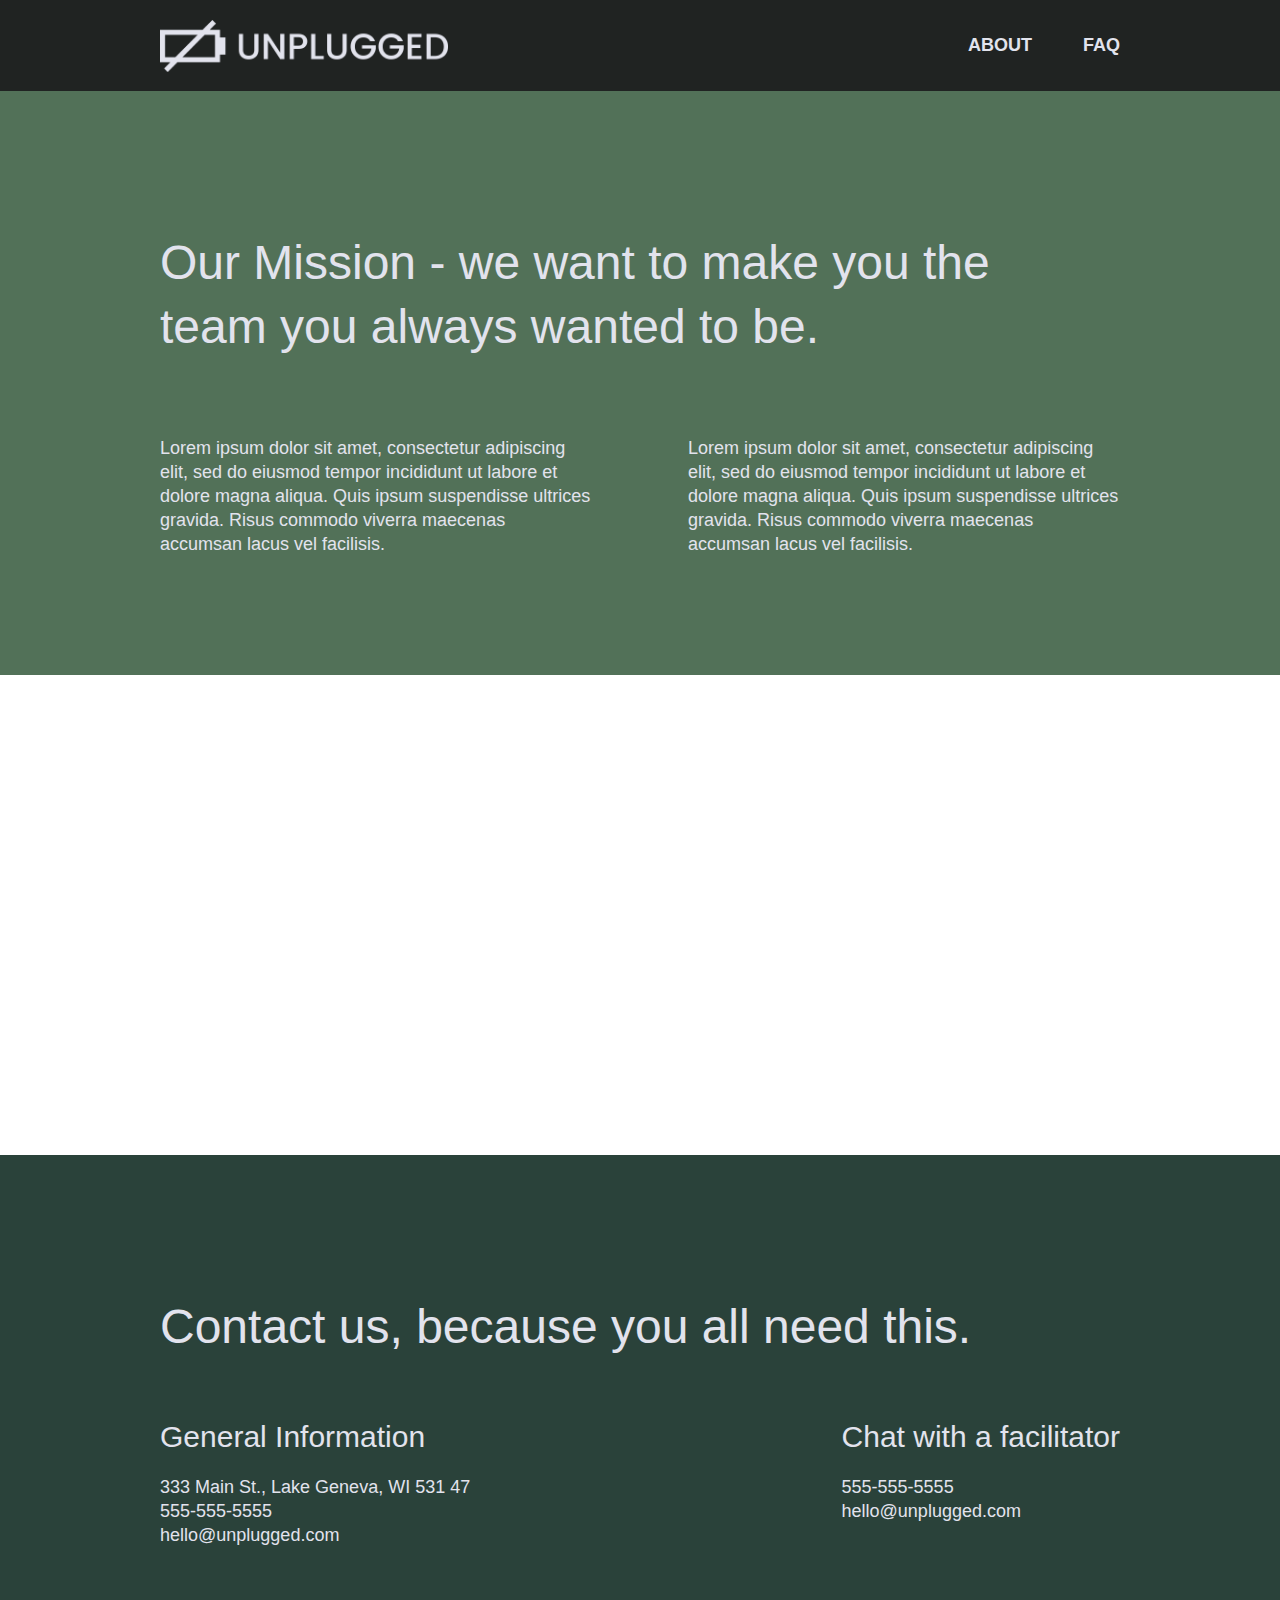
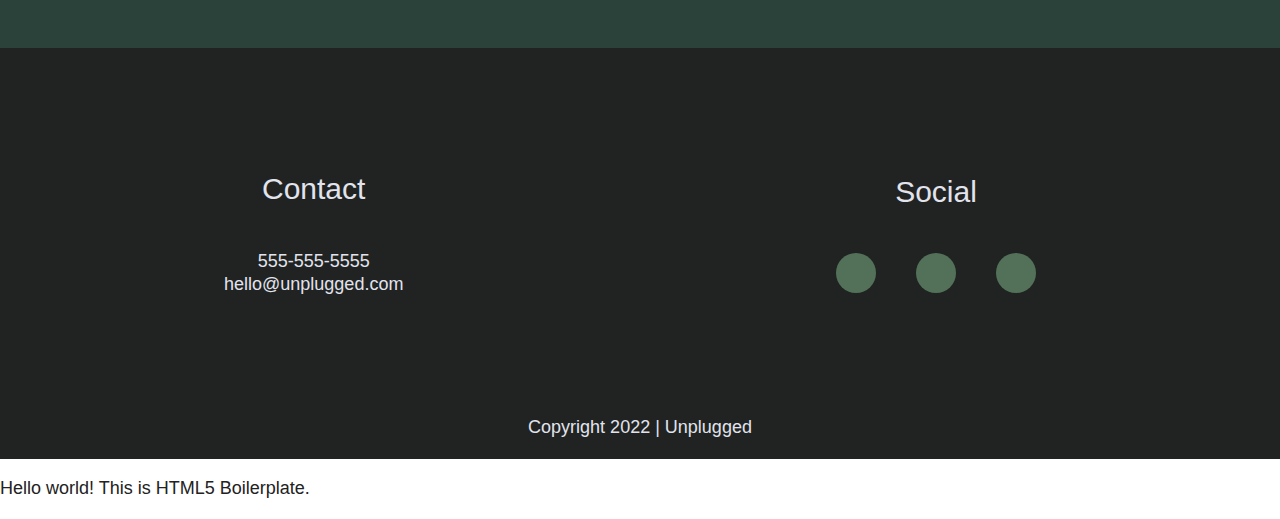
==== commit 7bdf123b: "Fixed typos" ====
--- a/about/index.html
+++ b/about/index.html
@@ -65,7 +65,7 @@
 
     <section class="contact-section">
       <div class="content-wrapper">
-        <h2>Contact us because you all need this.</h2>
+        <h2>Contact us, because you all need this.</h2>
           <address class="contact-content">
             <div>
             <h3>General Information</h3>
